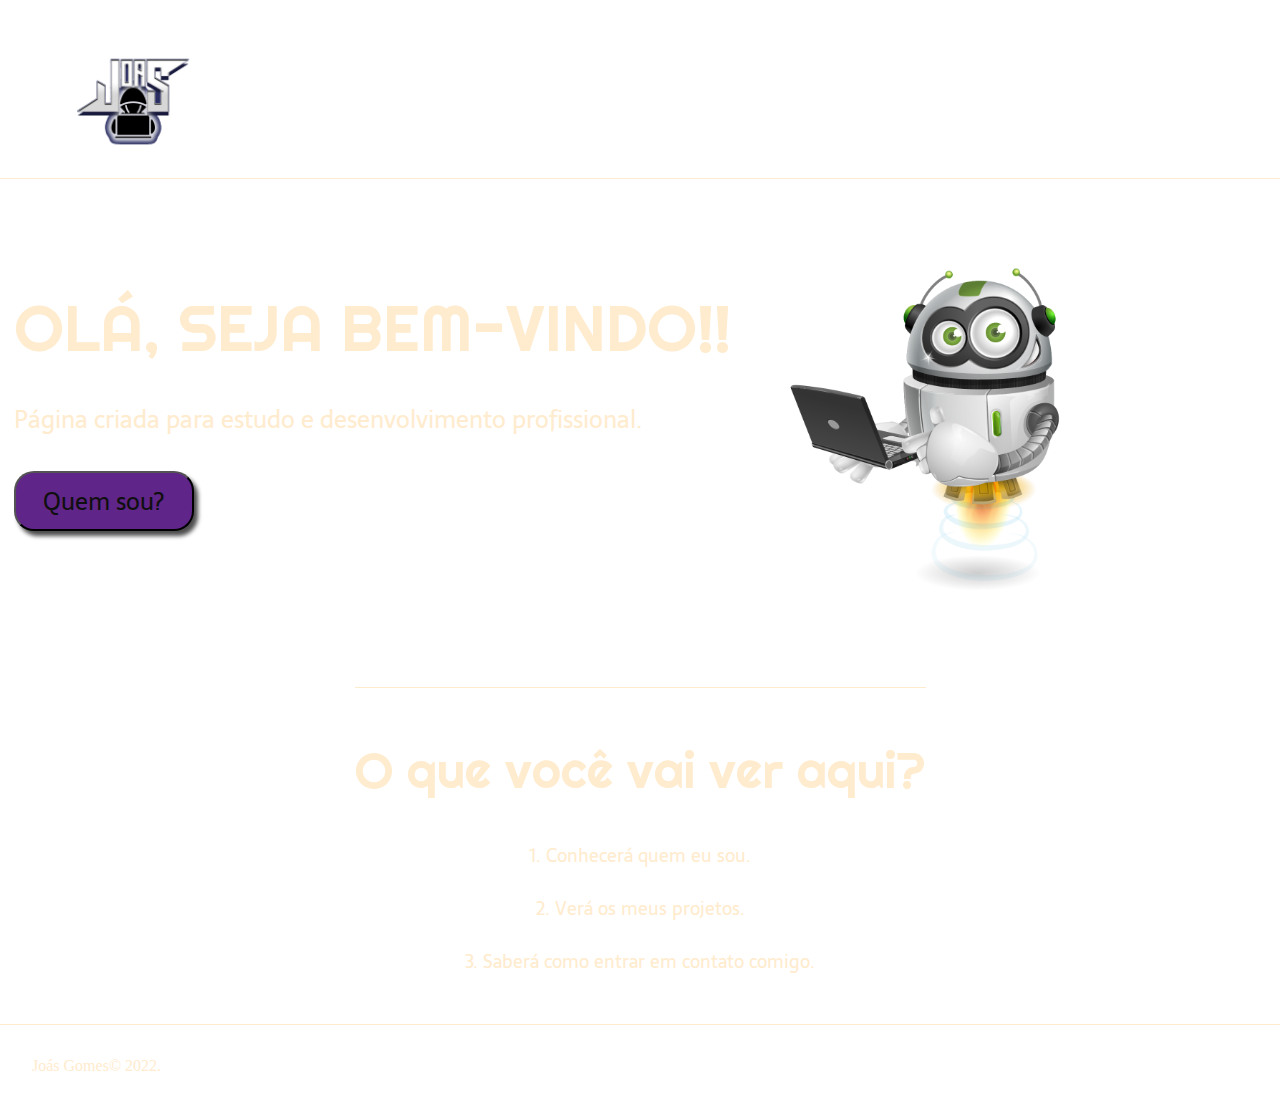
==== pacote download/Landing Page/index.html @ c6e42039 "commit landing page basica" ====
<!DOCTYPE html>
<html lang="pt-BR">
<head>
    <meta charset="UTF-8">
    <meta name="viewport" content="width=device-width, initial-scale=1.0">
    <meta name="description" content="landing page">
    <title>Minha Landing page</title>
    <link rel="stylesheet" type="text/css" href="style.css">
</head>
<body>
  <header class="cabecalho">
    <img class="cabecalho-imagem" src="oie_transparent (1).png" alt="logo da página">
    <nav class="cabecalho-menu">
        <a href="https://github.com/JoasGomes" target="_blank" class="cabecalho-menu-item"><img class="imagens" src="pngwing.com (4).png"></a>
        <a href="https://www.linkedin.com/in/jo%C3%A1s-gomes-a53838224/" target="_blank" class="cabecalho-menu-item"><img class="imagens" src="linkedin.png"></a>
        <a href="#" target="_blank" class="cabecalho-menu-item"><img class="imagens" src="pngwing.com (8).png"></a>
        <a href="https://www.instagram.com/vitor.joas/" target="_blank" class="cabecalho-menu-item"><img class="imagens" src="pngwing.com (6).png"></a>
    </nav>

  </header> 
  
  <main class="conteudo">
      <section class="conteudo-principal">
          <div class="conteudo-principal-escrito">
              <h1 class="conteudo-principal-escrito-titulo">OLÁ, SEJA BEM-VINDO!!</h1>
              <H2 class="conteudo-principal-escrito-subtitulo">Página criada para estudo e desenvolvimento profissional.</H2>
              <button class="conteudo-principal-escrito-botao">Quem sou?</button>
          </div>
          <img class="conteudo-principal-imagem"src="pngwing.com.png" alt="robozinho">
      </section>
      <section class="conteudo-secundario">
          <h3 class="conteudo-secundario-titulo">O que você vai ver aqui?</h3>
          <p class="conteudo-secundario-paragrafo">1. <strong>Conhecerá </strong>quem eu sou.</p>
          <p class="conteudo-secundario-paragrafo">2. <strong>Verá </strong>os meus projetos.</p>
          <p class="conteudo-secundario-paragrafo">3. <strong>Saberá </strong>como entrar em contato comigo.</p>
      </section>
  </main>

  <footer class="rodape">
      <p>Joás Gomes&copy; 2022.</p>
  </footer>
</body>
</html>
---- pacote download/Landing Page/style.css ----
@import url('https://fonts.googleapis.com/css2?family=Righteous&family=Sarala&display=swap');

*{
    margin:0;
    padding:0;
    box-sizing: border-box;
    text-decoration: none;
}
body{
    font-size: 100;
    background-image: url(/endless-constellation.svg);

}
.cabecalho{
    display:flex;
    flex-direction: row;
    align-items: center;
    justify-content: space-around;
    padding: 24px;
}
.cabecalho-imagem{
    height: 130px;
    margin-right: 1100px;
}
.cabecalho-menu{
    display: flex;
    gap: 32px;
}
.cabecalho-menu-item{
    font-family: 'sarala', sans-serif;
    color:blanchedalmond;
    font-weight: 400;
    font-size: 18px;
}
.conteudo{
    border-top: 0.4px solid blanchedalmond;
    margin-bottom: 48px;
}
.conteudo-principal{
    display: flex;
    flex-direction: row;
    align-items: center;
    justify-content: space-around;
}
.conteudo-principal-imagem{
    margin-top: 30px;
    margin-right: 150px;
}
.conteudo-principal-escrito{
    display: flex;
    flex-direction: column;
    gap: 32px;
}
.conteudo-principal-escrito-titulo{
    font-family: 'righteous', cursive;
    font-weight: 400;
    font-size: 64px;
    color: blanchedalmond;
    
}
.conteudo-principal-escrito-subtitulo{
    font-family: 'Sarala', sans-serif;
    font-weight: 400;
    font-size: 24px;
    color: blanchedalmond;
}
.conteudo-principal-escrito-botao{
    background-color:rgb(96, 37, 136);
    width: 180px;
    height: 60px;
    box-shadow: 4px 5px 4px rgb(78, 78, 78);
    border-radius: 20px;
    font-family: 'Sarala', sans-serif;
    font-weight: 400;
    font-size: 24px;
    color: #0f0f0f;
}
.conteudo-principal-escrito-botao:hover{
    background-color:blanchedalmond;
}
.conteudo-principal-imagem{
    height: 430px;
}
.conteudo-secundario{
    display: flex;
    flex-direction: column;
    align-items: center;
    gap: 24px;
    margin-top: 48px;
}
.conteudo-secundario-titulo{
    border-top: 0.4px solid blanchedalmond;
    padding-top: 50px;
    font-family: 'righteous', cursive;
    font-weight: 400;
    font-size: 50px;
    color:  blanchedalmond;
    margin-bottom: 16px;
}
.conteudo-secundario-paragrafo{
    font-family: 'Sarala', sans-serif;
    font-weight: 300;
    font-size: 18px;
    color: blanchedalmond;
}
.rodape{
    padding: 32px;
    border-top: 0.4px solid blanchedalmond;
}
.rodape{
    color:blanchedalmond;
}
.imagens{
    width: 50px;
    height: 50px;
    margin-top: 11px;
    margin-left: 40px;
    padding: 1px;
    box-shadow: 4px 5px 4px black;
    background-color: rgb(96, 37, 136);
}
.imagens:hover{
    background-color:blanchedalmond;
}
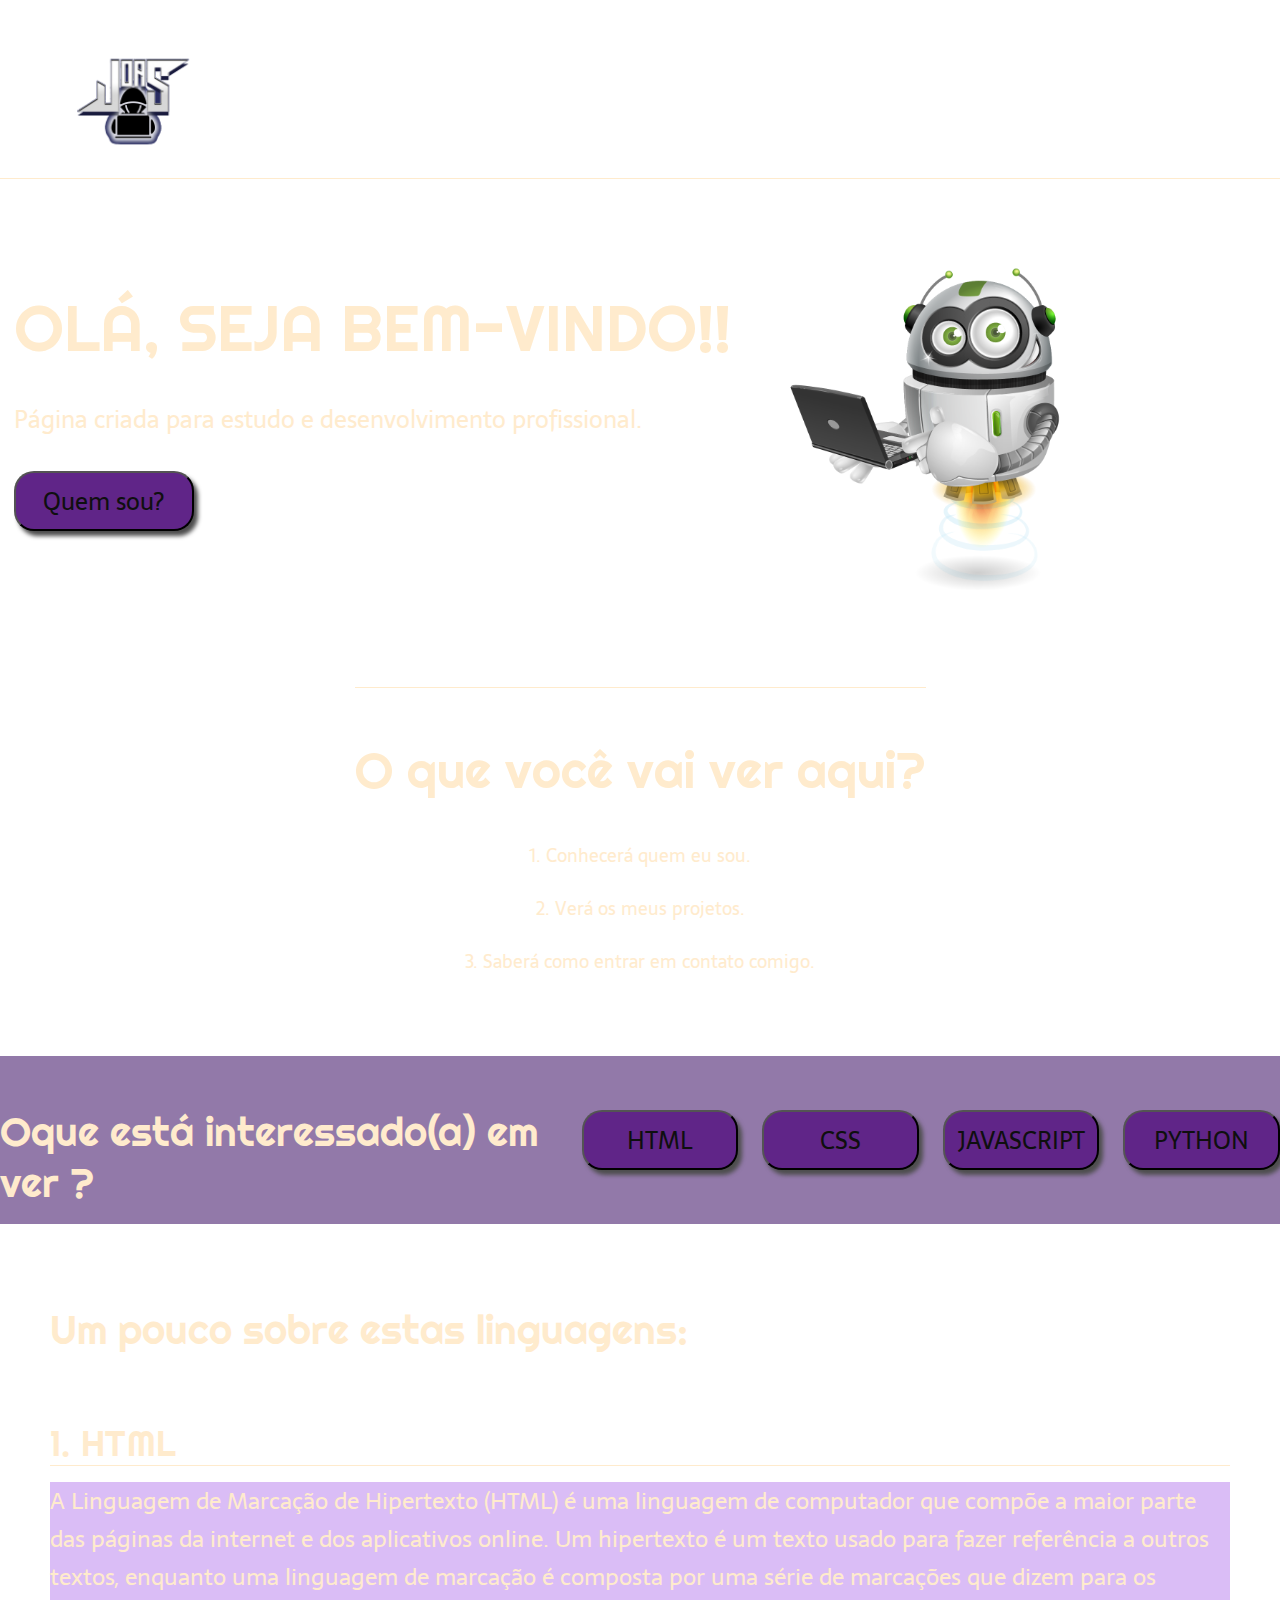
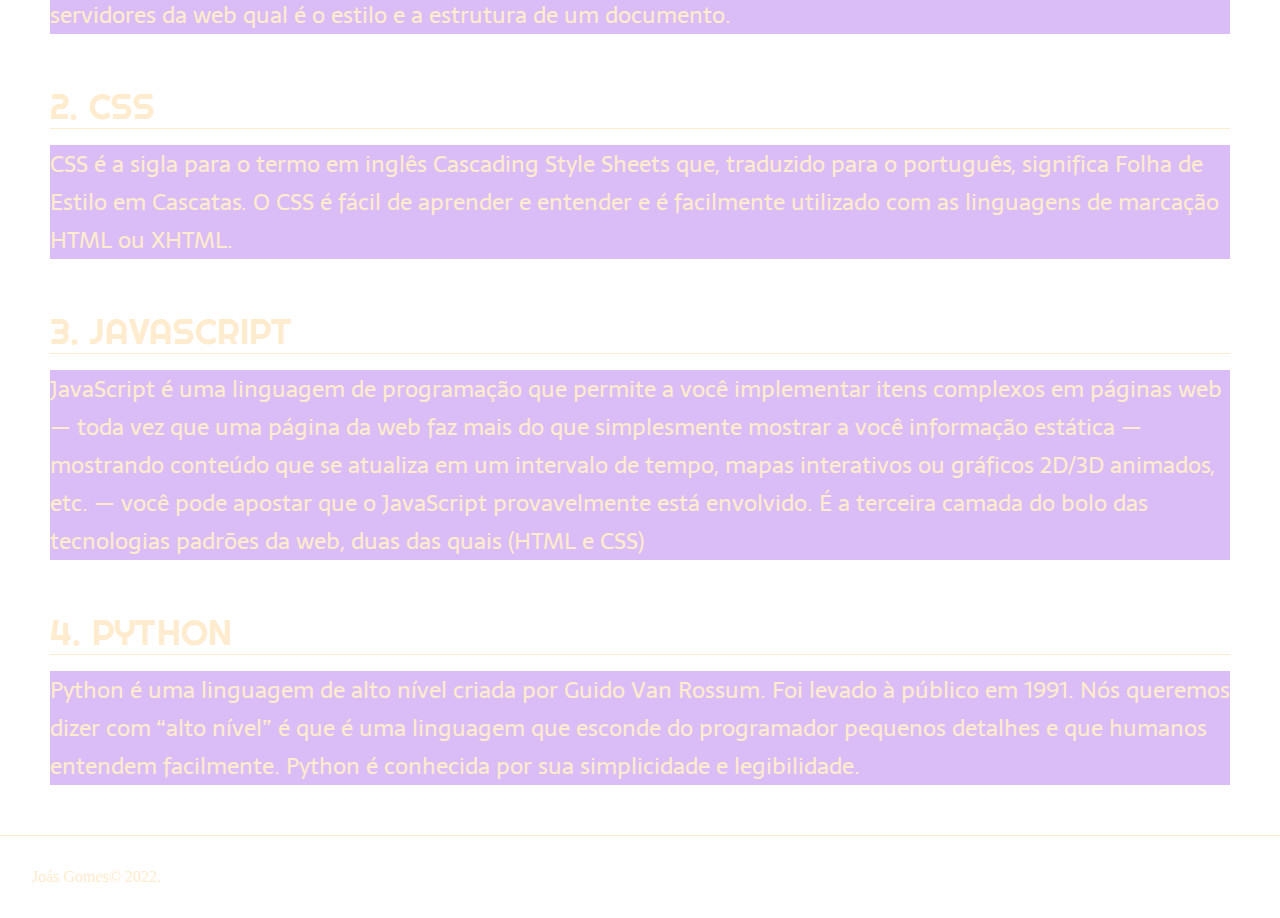
==== commit 608e0989: "novo commit abas" ====
--- a/pacote download/Landing Page/index.html
+++ b/pacote download/Landing Page/index.html
@@ -35,6 +35,24 @@
           <p class="conteudo-secundario-paragrafo">3. <strong>Saberá </strong>como entrar em contato comigo.</p>
       </section>
   </main>
+  <section class="botoes-opcoes">
+    <h3 class="botoes-opcoes-texto">Oque está interessado(a) em ver ?</h3>
+    <button class="botoes">HTML</button>
+    <button class="botoes">CSS</button>
+    <button class="botoes">JAVASCRIPT</button>
+    <button class="botoes">PYTHON</button>
+</section>
+<section class="textos-introdutorios">
+    <h2 class="textos-introdutorios-sobre">Um pouco sobre estas linguagens:</h2>
+    <h3 class="textos-introdutorios-titulo">1. HTML</h3>
+    <p class="textos-introdutorios-paragrafo">A Linguagem de Marcação de Hipertexto (HTML) é uma linguagem de computador que compõe a maior parte das páginas da internet e dos aplicativos online. Um hipertexto é um texto usado para fazer referência a outros textos, enquanto uma linguagem de marcação é composta por uma série de marcações que dizem para os servidores da web qual é o estilo e a estrutura de um documento.</p>
+    <h3 class="textos-introdutorios-titulo">2. CSS</h3>
+    <p class="textos-introdutorios-paragrafo">CSS é a sigla para o termo em inglês Cascading Style Sheets que, traduzido para o português, significa Folha de Estilo em Cascatas. O CSS é fácil de aprender e entender e é facilmente utilizado com as linguagens de marcação HTML ou XHTML. </p>
+    <h3 class="textos-introdutorios-titulo">3. JAVASCRIPT</h3>
+    <p class="textos-introdutorios-paragrafo">JavaScript é uma linguagem de programação que permite a você implementar itens complexos em páginas web — toda vez que uma página da web faz mais do que simplesmente mostrar a você informação estática — mostrando conteúdo que se atualiza em um intervalo de tempo, mapas interativos ou gráficos 2D/3D animados, etc. — você pode apostar que o JavaScript provavelmente está envolvido. É a terceira camada do bolo das tecnologias padrões da web, duas das quais (HTML e CSS) </p>
+    <h3 class="textos-introdutorios-titulo">4. PYTHON</h3>
+    <p class="textos-introdutorios-paragrafo"> Python é uma linguagem de alto nível criada por Guido Van Rossum. Foi levado à público em 1991. Nós queremos dizer com “alto nível” é que é uma linguagem que esconde do programador pequenos detalhes e que humanos entendem facilmente. Python é conhecida por sua simplicidade e legibilidade. </p>
+</section>
 
   <footer class="rodape">
       <p>Joás Gomes&copy; 2022.</p>
--- a/pacote download/Landing Page/style.css
+++ b/pacote download/Landing Page/style.css
@@ -121,4 +121,63 @@
 }
 .imagens:hover{
     background-color:blanchedalmond;
+}
+.botoes-opcoes{
+    display: flex;
+    align-items: center;
+    gap: 24px;
+    margin-top: 80px;
+    flex-direction: row;
+    align-items: center;
+    justify-content: space-around;
+    background-color: rgba(61, 16, 102, 0.562);
+}
+.botoes-opcoes-texto{
+    padding-top: 50px;
+    font-family: 'righteous', cursive;
+    font-weight: 400;
+    font-size: 40px;
+    color:  blanchedalmond;
+    margin-bottom: 16px;
+}
+.botoes{
+    background-color:rgb(96, 37, 136);
+    width: 180px;
+    height: 60px;
+    box-shadow: 4px 5px 4px rgb(78, 78, 78);
+    border-radius: 20px;
+    font-family: 'Sarala', sans-serif;
+    font-weight: 400;
+    font-size: 24px;
+    color: #0f0f0f;
+}
+.botoes:hover{
+    background-color:blanchedalmond;
+}
+.textos-introdutorios{
+    margin: 50px;
+}
+.textos-introdutorios-sobre{
+    padding-top: 30px;
+    font-family: 'righteous', cursive;
+    font-weight: 400;
+    font-size: 40px;
+    color:  blanchedalmond;
+    margin-bottom: 16px;
+}
+.textos-introdutorios-titulo{
+    padding-top: 50px;
+    font-family: 'righteous', cursive;
+    font-weight: 400;
+    font-size: 35px;
+    color:  blanchedalmond;
+    margin-bottom: 16px;
+    border-bottom: 0.4px solid blanchedalmond;
+}
+.textos-introdutorios-paragrafo{
+    font-family: 'Sarala', sans-serif;
+    font-weight: 300;
+    font-size: 23px;
+    color: blanchedalmond;
+    background-color: rgba(137, 43, 226, 0.308);
 }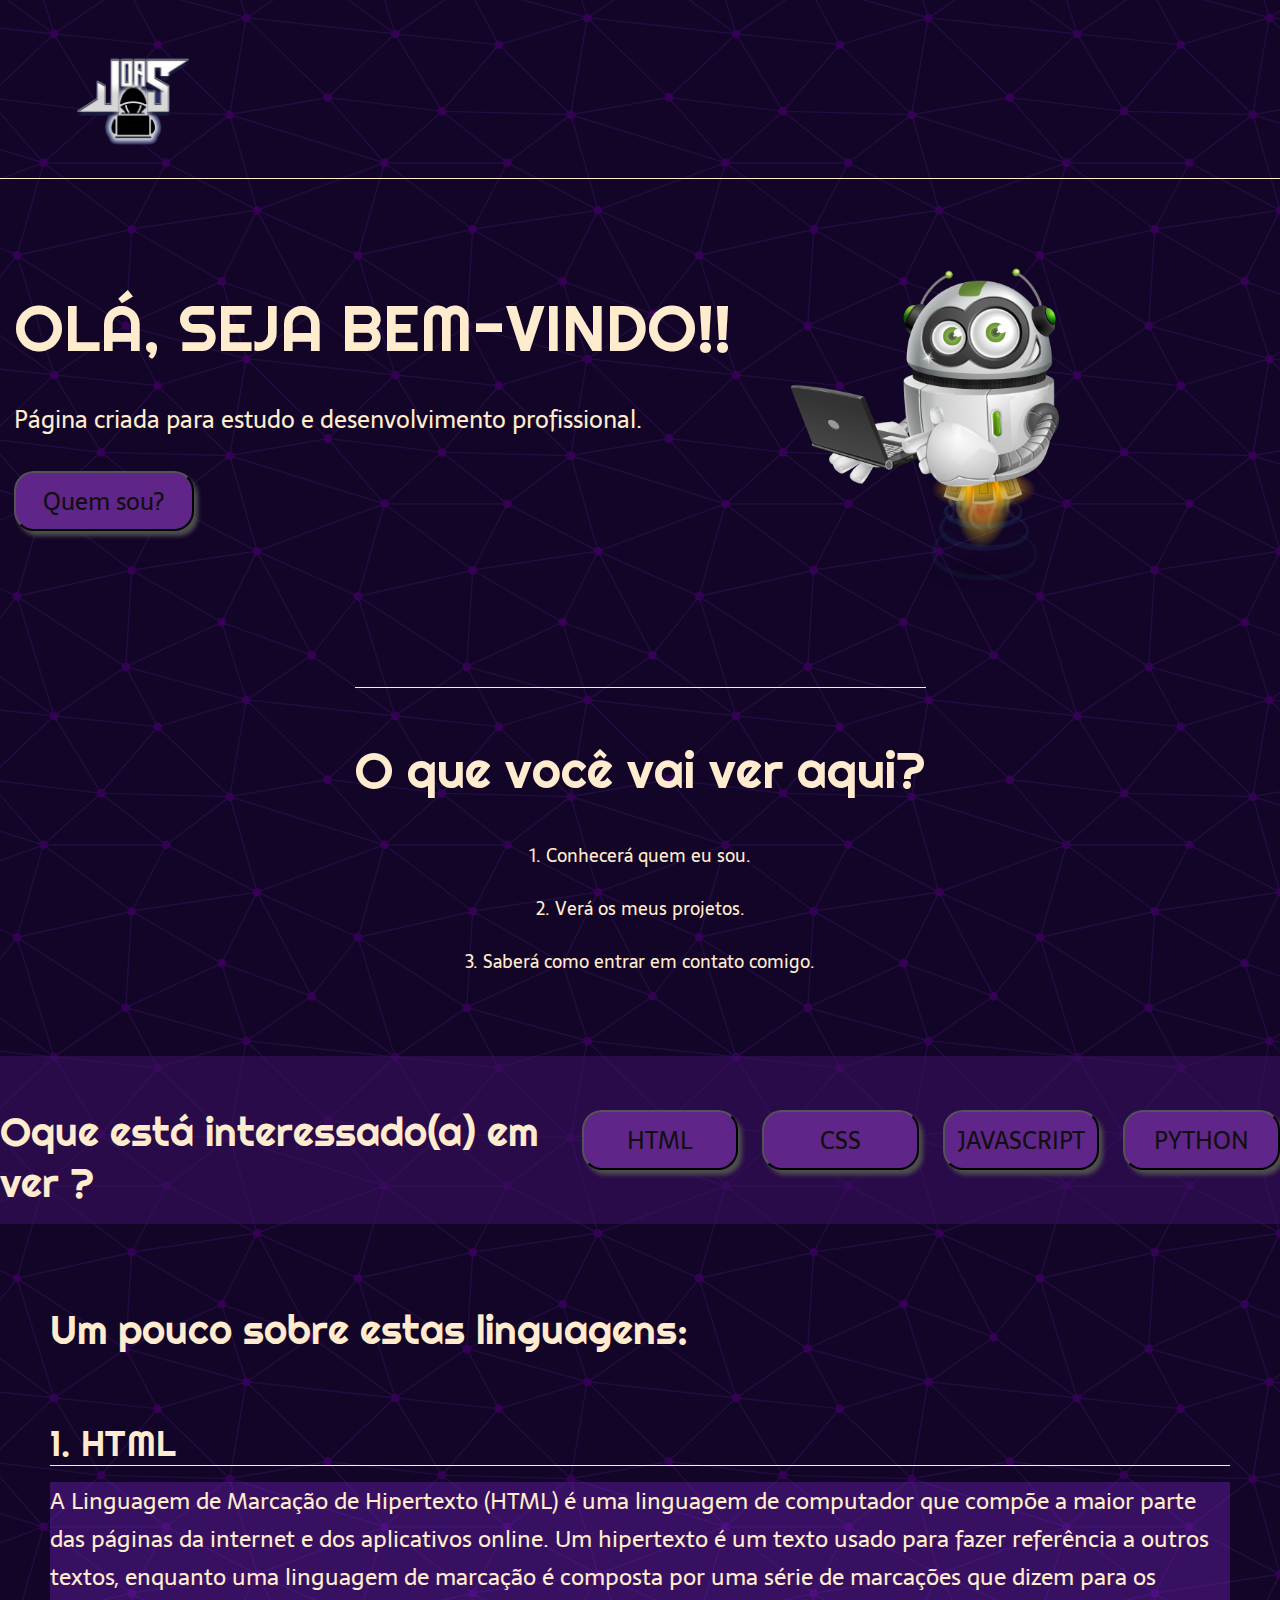
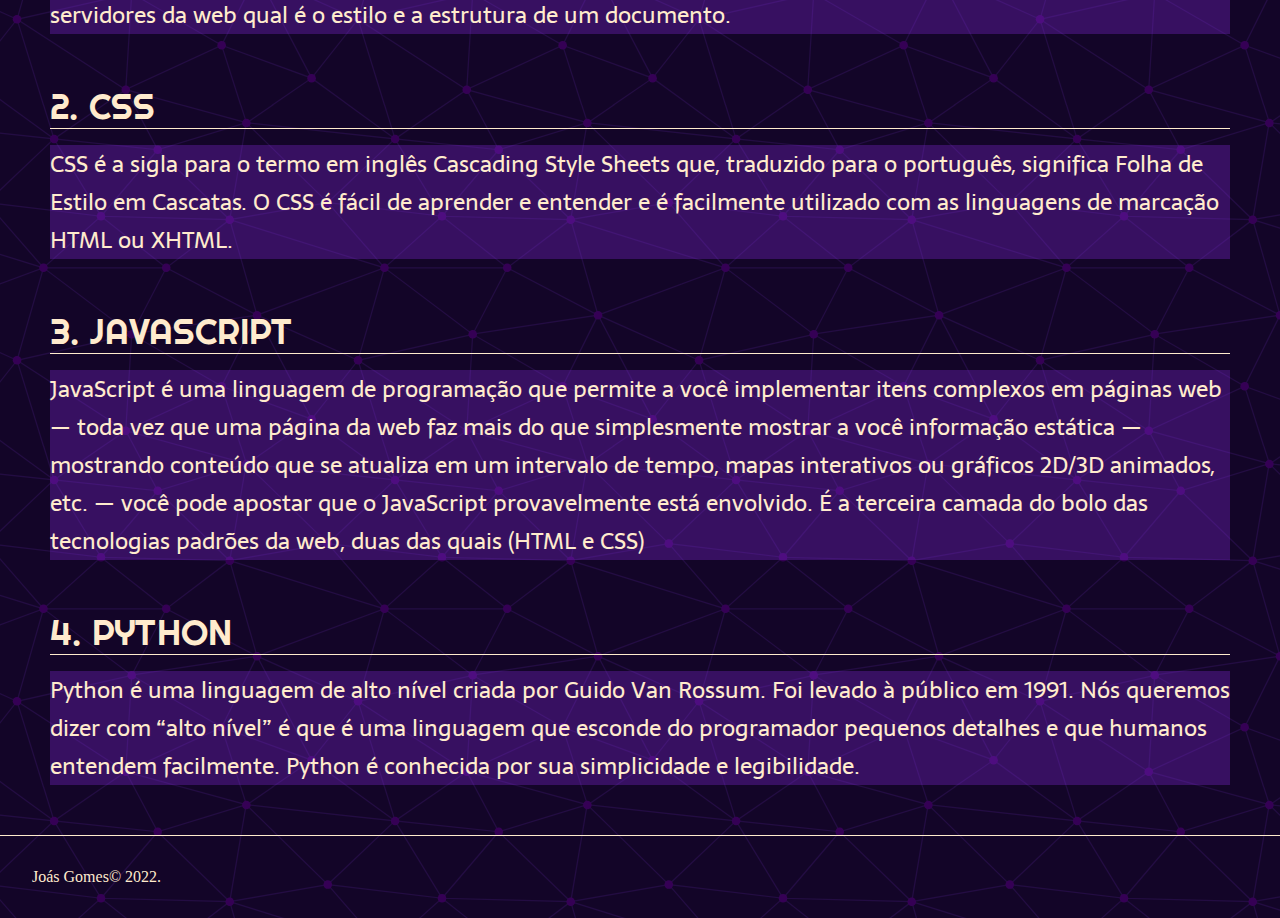
==== commit 0d37c017: "commit pags adicionadas" ====
--- a/pacote download/Landing Page/index.html
+++ b/pacote download/Landing Page/index.html
@@ -9,12 +9,12 @@
 </head>
 <body>
   <header class="cabecalho">
-    <img class="cabecalho-imagem" src="oie_transparent (1).png" alt="logo da página">
+    <img class="cabecalho-imagem" src="img/oie_transparent (1).png" alt="logo da página">
     <nav class="cabecalho-menu">
-        <a href="https://github.com/JoasGomes" target="_blank" class="cabecalho-menu-item"><img class="imagens" src="pngwing.com (4).png"></a>
-        <a href="https://www.linkedin.com/in/jo%C3%A1s-gomes-a53838224/" target="_blank" class="cabecalho-menu-item"><img class="imagens" src="linkedin.png"></a>
-        <a href="#" target="_blank" class="cabecalho-menu-item"><img class="imagens" src="pngwing.com (8).png"></a>
-        <a href="https://www.instagram.com/vitor.joas/" target="_blank" class="cabecalho-menu-item"><img class="imagens" src="pngwing.com (6).png"></a>
+        <a href="https://github.com/JoasGomes" target="_blank" class="cabecalho-menu-item"><img class="imagens" src="img/pngwing.com (4).png"></a>
+        <a href="https://www.linkedin.com/in/jo%C3%A1s-gomes-a53838224/" target="_blank" class="cabecalho-menu-item"><img class="imagens" src="img/linkedin.png"></a>
+        <a href="#" target="_blank" class="cabecalho-menu-item"><img class="imagens" src="img/pngwing.com (8).png"></a>
+        <a href="https://www.instagram.com/vitor.joas/" target="_blank" class="cabecalho-menu-item"><img class="imagens" src="img/pngwing.com (6).png"></a>
     </nav>
 
   </header> 
@@ -26,7 +26,7 @@
               <H2 class="conteudo-principal-escrito-subtitulo">Página criada para estudo e desenvolvimento profissional.</H2>
               <button class="conteudo-principal-escrito-botao">Quem sou?</button>
           </div>
-          <img class="conteudo-principal-imagem"src="pngwing.com.png" alt="robozinho">
+          <img class="conteudo-principal-imagem"src="img/pngwing.com.png" alt="robozinho">
       </section>
       <section class="conteudo-secundario">
           <h3 class="conteudo-secundario-titulo">O que você vai ver aqui?</h3>
@@ -37,10 +37,10 @@
   </main>
   <section class="botoes-opcoes">
     <h3 class="botoes-opcoes-texto">Oque está interessado(a) em ver ?</h3>
-    <button class="botoes">HTML</button>
-    <button class="botoes">CSS</button>
-    <button class="botoes">JAVASCRIPT</button>
-    <button class="botoes">PYTHON</button>
+    <button class="botoes"><a class="a-botao" href="Html.html" target="_blank">HTML</a></button>
+    <button class="botoes"><a class="a-botao" href="css.html" target="_blank">CSS</a></button>
+    <button class="botoes"><a class="a-botao" href="javascript.html" target="_blank">JAVASCRIPT</a></button>
+    <button class="botoes"><a class="a-botao" href="python.html" target="_blank">PYTHON</a></button>
 </section>
 <section class="textos-introdutorios">
     <h2 class="textos-introdutorios-sobre">Um pouco sobre estas linguagens:</h2>
--- a/pacote download/Landing Page/style.css
+++ b/pacote download/Landing Page/style.css
@@ -8,7 +8,7 @@
 }
 body{
     font-size: 100;
-    background-image: url(/endless-constellation.svg);
+    background-image: url(img/endless-constellation.svg);
 
 }
 .cabecalho{
@@ -154,6 +154,11 @@
 .botoes:hover{
     background-color:blanchedalmond;
 }
+.a-botao{
+    color: #0f0f0f;
+    text-decoration: none;
+    
+}
 .textos-introdutorios{
     margin: 50px;
 }
